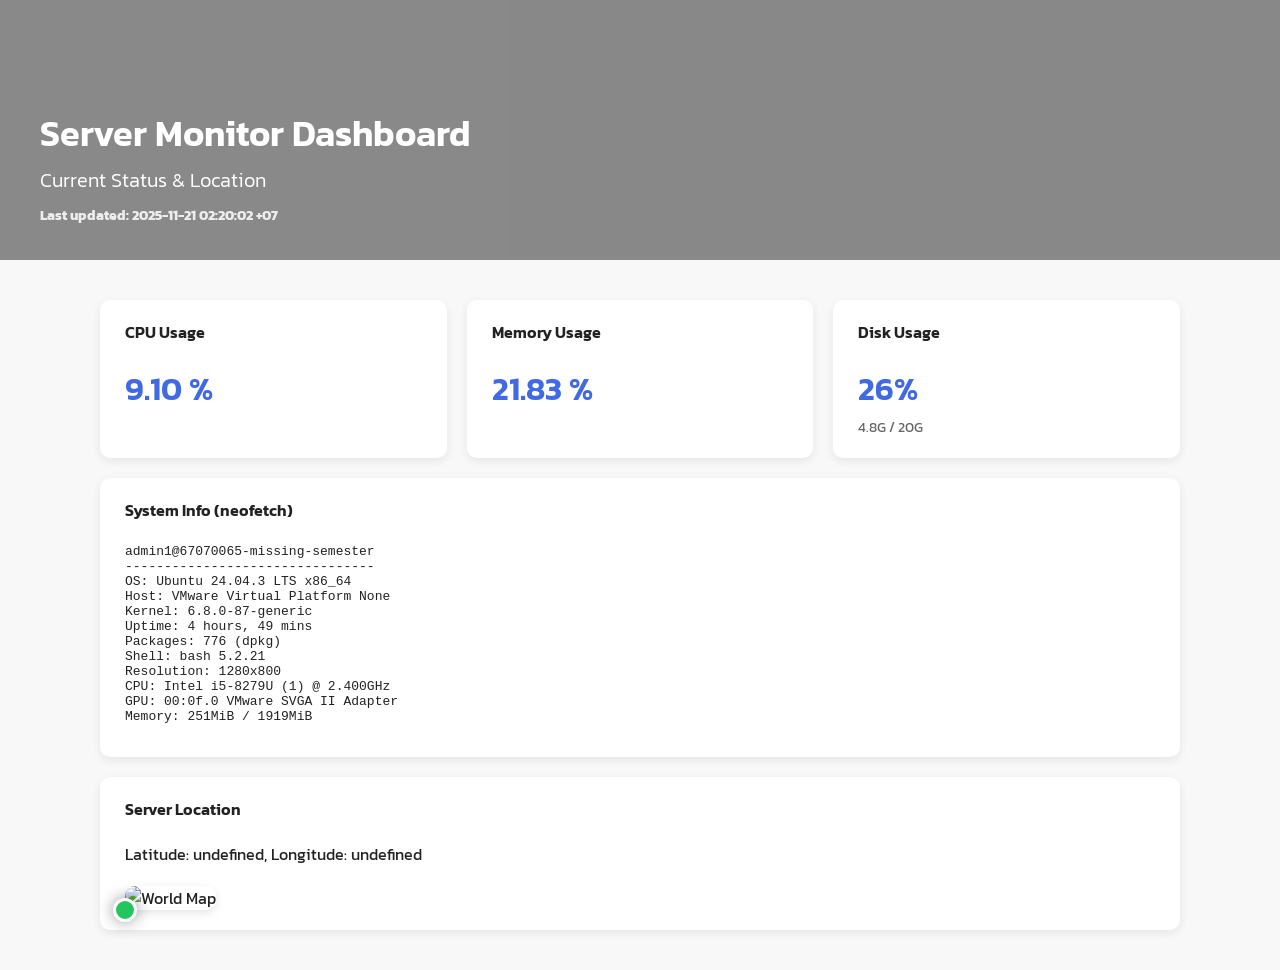
==== 67070065/index.html @ bbc3bfd3 "Make directory for mv file, removing network stat and replaced with map" ====
<!DOCTYPE html>
<html lang="en">
<head>
  <meta charset="UTF-8">
  <title>67070065-Monitoring</title>
  <link rel="stylesheet" href="./components/styles.css">
</head>
<body>
  <!-- Header Section -->
  <div class="hero">
    <div class="hero-overlay"></div>
    <div class="hero-content">
      <h1>Server Monitor Dashboard</h1>
      <h2>Current Status & Location</h2>
      <h3 id="lastUpdated"></h3>
    </div>
  </div>

  <!-- Content Section -->
  <div class="container">

    <div class="card-grid">

      <!-- CPU -->
      <div class="card">
        <h4>CPU Usage</h4>
        <p class="value" id="cpu">--%</p>
      </div>

      <!-- Memory -->
      <div class="card">
        <h4>Memory Usage</h4>
        <p class="value" id="memory">--%</p>
      </div>

      <!-- Disk -->
      <div class="card">
        <h4>Disk Usage</h4>
        <p class="value" id="disk">--%</p>
        <span class="sub" id="diskDetail"></span>
      </div>

    </div>

    <!-- System info -->
    <div class="card-wide">
      <h4>System Info (neofetch)</h4>
      <pre id="neofetch"></pre>
    </div>

    <!-- Location -->
    <div class="card-wide">
      <h4>Server Location</h4>
      <p id="locationText"></p>

      <div class="map-wrapper">
        <img src="./world-map.png" alt="World Map" class="world-map">
        <div id="server-marker" class="map-marker"></div>
      </div>
    </div>

  </div>

  <script src="./script/script.js"></script>
</body>
</html>
---- 67070065/components/styles.css ----
/* Google Font ที่คล้ายฟอนต์ในภาพ */
@import url('https://fonts.googleapis.com/css2?family=Kanit:wght@300;400;600&display=swap');

body {
  margin: 0;
  font-family: 'Kanit', sans-serif;
  background: #f8f8f8;
  color: #222;
}

/* Hero Header */
.hero {
  position: relative;
  height: 260px;
  background-image: url('https://lh3.googleusercontent.com/sitesv/AAzXCkeMVmCdHYzmqOdFjMakt-IIUpK1AvCXjqr-ZYyEuZpE0QEKBbKw4-WlD78rxnMeP6MLfWAIFfiCImliCYKeI57YHvNN8Ey6RY6GkQWldsDyjHAuQWdslqe7rUUchd09Z8UXMVvJz4lX9DOLVc3gDWciCCT0Enj3wXGm3owkMY15ONu-N4sCPb6Vjj0=w16383');   
  background-size: cover;
  background-position: center;
}

.hero-overlay {
  position: absolute;
  inset: 0;
  background: rgba(0,0,0,0.45);
}

.hero-content {
  position: absolute;
  bottom: 20px;
  left: 40px;
  color: white;
}

.hero-content h1 {
  font-size: 36px;
  margin: 0;
  font-weight: 600;
}

.hero-content h2 {
  margin: 5px 0;
  font-weight: 300;
  font-size: 20px;
}

.hero-content h3 {
  margin-top: 10px;
  opacity: 0.85;
  font-size: 14px;
}

/* Main Container */
.container {
  max-width: 1080px;
  margin: 40px auto;
  padding: 0 20px;
}

/* Card Groups */
.card-grid {
  display: grid;
  gap: 20px;
  grid-template-columns: repeat(auto-fit, minmax(260px, 1fr));
}

.card, .card-wide {
  background: white;
  padding: 20px 25px;
  border-radius: 10px;
  box-shadow: rgba(0,0,0,0.08) 0px 3px 10px;
  margin-bottom: 20px;
}

.card h4, .card-wide h4 {
  margin-top: 0;
  font-weight: 600;
}

.value {
  font-size: 32px;
  margin: 15px 0 0 0;
  font-weight: 600;
  color: royalblue;
}

.sub {
  display: block;
  margin-top: 4px;
  font-size: 14px;
  color: #666;
}

/* Map */
.map-wrapper {
  position: relative;
  width: 100%;
  max-width: 900px;
  margin-top: 20px;
}

.world-map {
  width: 100%;
  border-radius: 10px;
  box-shadow: rgba(0,0,0,0.1) 0px 3px 10px;
}

.map-marker {
  position: absolute;
  width: 18px;
  height: 18px;
  background: #22c55e;
  border: 3px solid white;
  border-radius: 50%;
  transform: translate(-50%, -50%);
  box-shadow: 0px 0px 15px rgba(0,0,0,0.4);
}
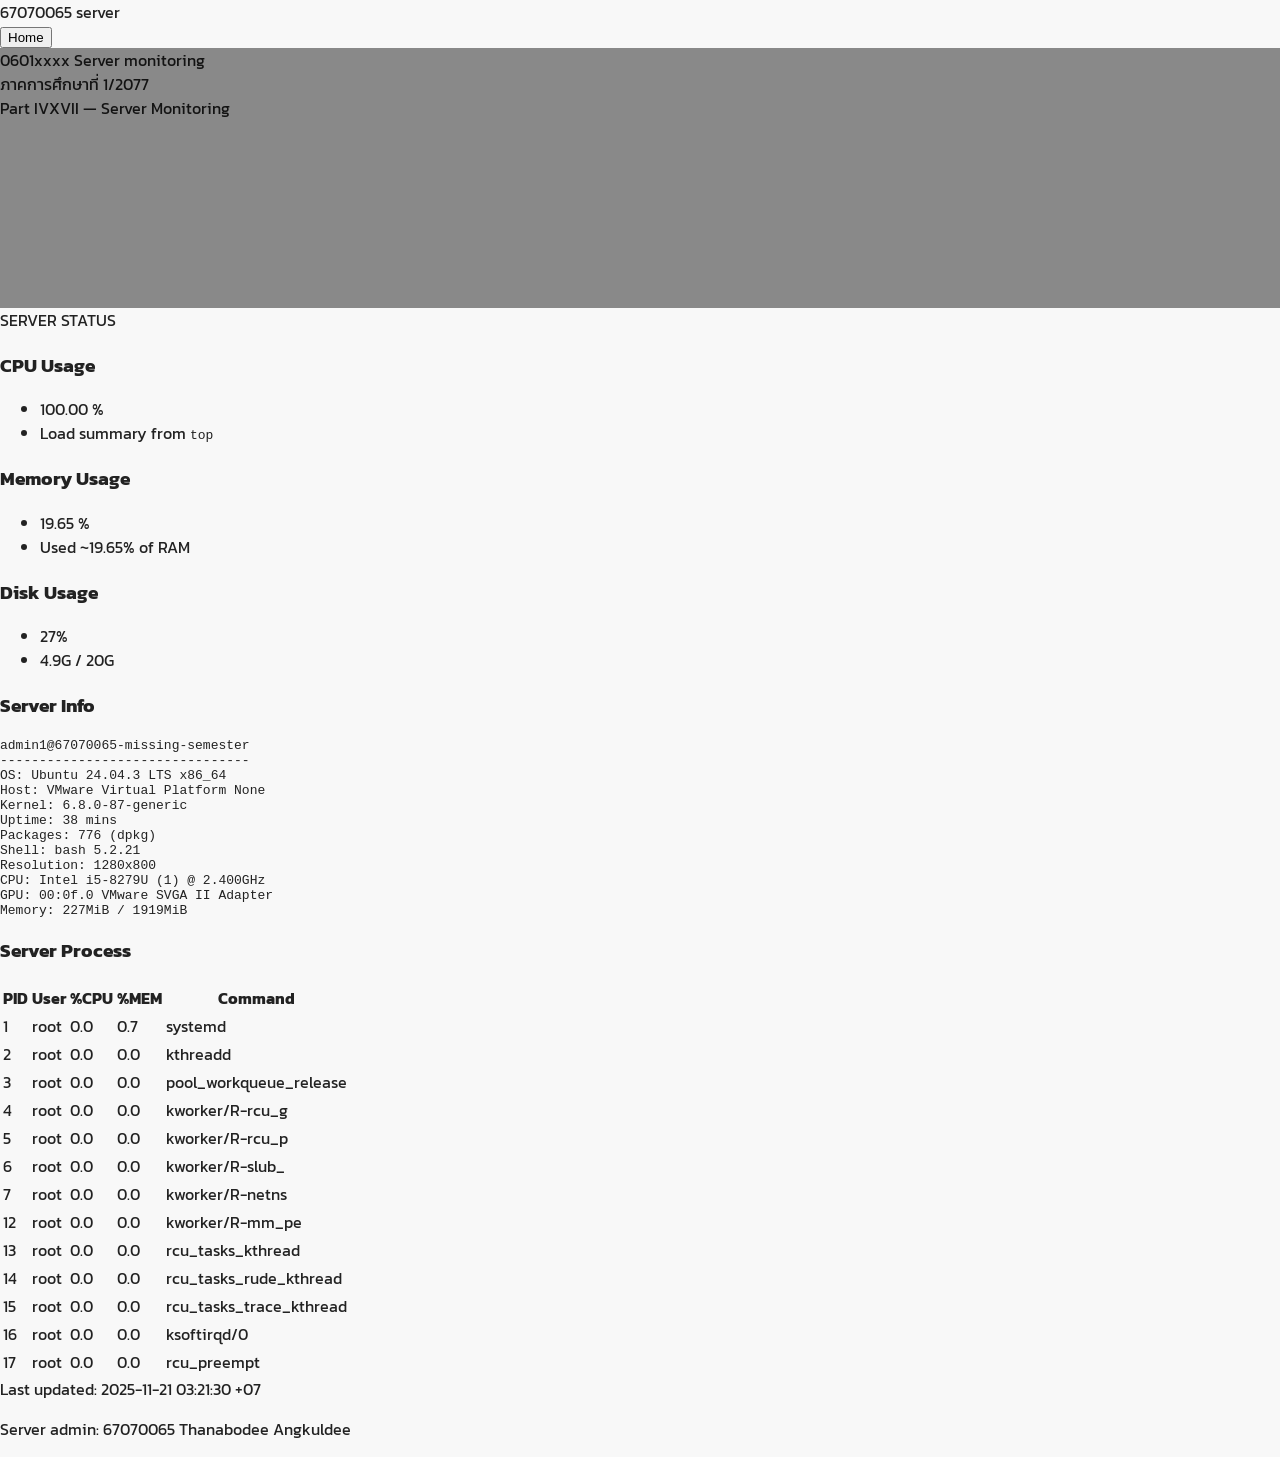
==== commit ab156fe3: "New design implemented and change server map to server process" ====
--- a/67070065/index.html
+++ b/67070065/index.html
@@ -2,65 +2,106 @@
 <html lang="en">
 <head>
   <meta charset="UTF-8">
-  <title>67070065-Monitoring</title>
+  <title>06016413 INTRODUCTION TO NETWORK SYSTEMS 3(3-0-6)</title>
   <link rel="stylesheet" href="./components/styles.css">
 </head>
 <body>
-  <!-- Header Section -->
-  <div class="hero">
+
+  <!-- Top bar -->
+  <header class="topbar">
+    <div class="topbar-left">
+      <div class="logo-circle"></div>
+      <span class="faculty-text">67070065 server</span>
+    </div>
+    <div class="topbar-right">
+      <button class="home-btn" href="./../index.html">Home</button>
+    </div>
+  </header>
+
+  <!-- Hero banner -->
+  <section class="hero">
+    <!-- ใส่รูปพื้นหลังที่ styles.css (hero::before) -->
     <div class="hero-overlay"></div>
-    <div class="hero-content">
-      <h1>Server Monitor Dashboard</h1>
-      <h2>Current Status & Location</h2>
-      <h3 id="lastUpdated"></h3>
+    <div class="hero-text">
+      <div class="hero-title-line1">0601xxxx Server monitoring</div>
+      <div class="hero-title-line2">ภาคการศึกษาที่ 1/2077</div>
+      <div class="hero-title-line3">Part IVXVII — Server Monitoring</div>
     </div>
-  </div>
+  </section>
 
-  <!-- Content Section -->
-  <div class="container">
+  <!-- Main content -->
+  <main class="content">
 
-    <div class="card-grid">
-
-      <!-- CPU -->
-      <div class="card">
-        <h4>CPU Usage</h4>
-        <p class="value" id="cpu">--%</p>
+    <section class="summary-row">
+      <div class="summary-image">
+        <div class="summary-image-inner">
+          <span class="summary-image-text">SERVER STATUS</span>
+        </div>
       </div>
 
-      <!-- Memory -->
-      <div class="card">
-        <h4>Memory Usage</h4>
-        <p class="value" id="memory">--%</p>
+      <div class="summary-col">
+        <h3>CPU Usage</h3>
+        <ul>
+          <li><span id="cpu-main">-- %</span></li>
+          <li class="sub-item">Load summary from <code>top</code></li>
+        </ul>
       </div>
 
-      <!-- Disk -->
-      <div class="card">
-        <h4>Disk Usage</h4>
-        <p class="value" id="disk">--%</p>
-        <span class="sub" id="diskDetail"></span>
+      <div class="summary-col">
+        <h3>Memory Usage</h3>
+        <ul>
+          <li><span id="memory-main">-- %</span></li>
+          <li class="sub-item" id="memory-detail"></li>
+        </ul>
       </div>
 
+      <div class="summary-col">
+        <h3>Disk Usage</h3>
+        <ul>
+          <li><span id="disk-main">--</span></li>
+          <li class="sub-item" id="disk-detail-main"></li>
+        </ul>
+      </div>
+    </section>
+
+    <section class="bottom-row">
+      <div class="bottom-col">
+        <h3>Server Info</h3>
+        <pre id="neofetch"></pre>
+      </div>
+
+      <div class="bottom-col">
+        <h3>Server Process</h3>
+        <div class="top-table-wrapper">
+          <table id="top-table">
+            <thead>
+              <tr>
+                <th>PID</th>
+                <th>User</th>
+                <th>%CPU</th>
+                <th>%MEM</th>
+                <th>Command</th>
+              </tr>
+            </thead>
+            <tbody>
+            </tbody>
+          </table>
+        </div>
+        <div class="last-updated">
+          <span id="lastUpdated"></span>
+        </div>
+      </div>
+    </section>
+
+  </main>
+
+  <footer class="page-footer">
+    <div class="footer-inner">
+      <p>Server admin: 67070065 Thanabodee Angkuldee</p>
     </div>
-
-    <!-- System info -->
-    <div class="card-wide">
-      <h4>System Info (neofetch)</h4>
-      <pre id="neofetch"></pre>
-    </div>
-
-    <!-- Location -->
-    <div class="card-wide">
-      <h4>Server Location</h4>
-      <p id="locationText"></p>
-
-      <div class="map-wrapper">
-        <img src="./world-map.png" alt="World Map" class="world-map">
-        <div id="server-marker" class="map-marker"></div>
-      </div>
-    </div>
-
-  </div>
+  </footer>
 
   <script src="./script/script.js"></script>
 </body>
 </html>
+
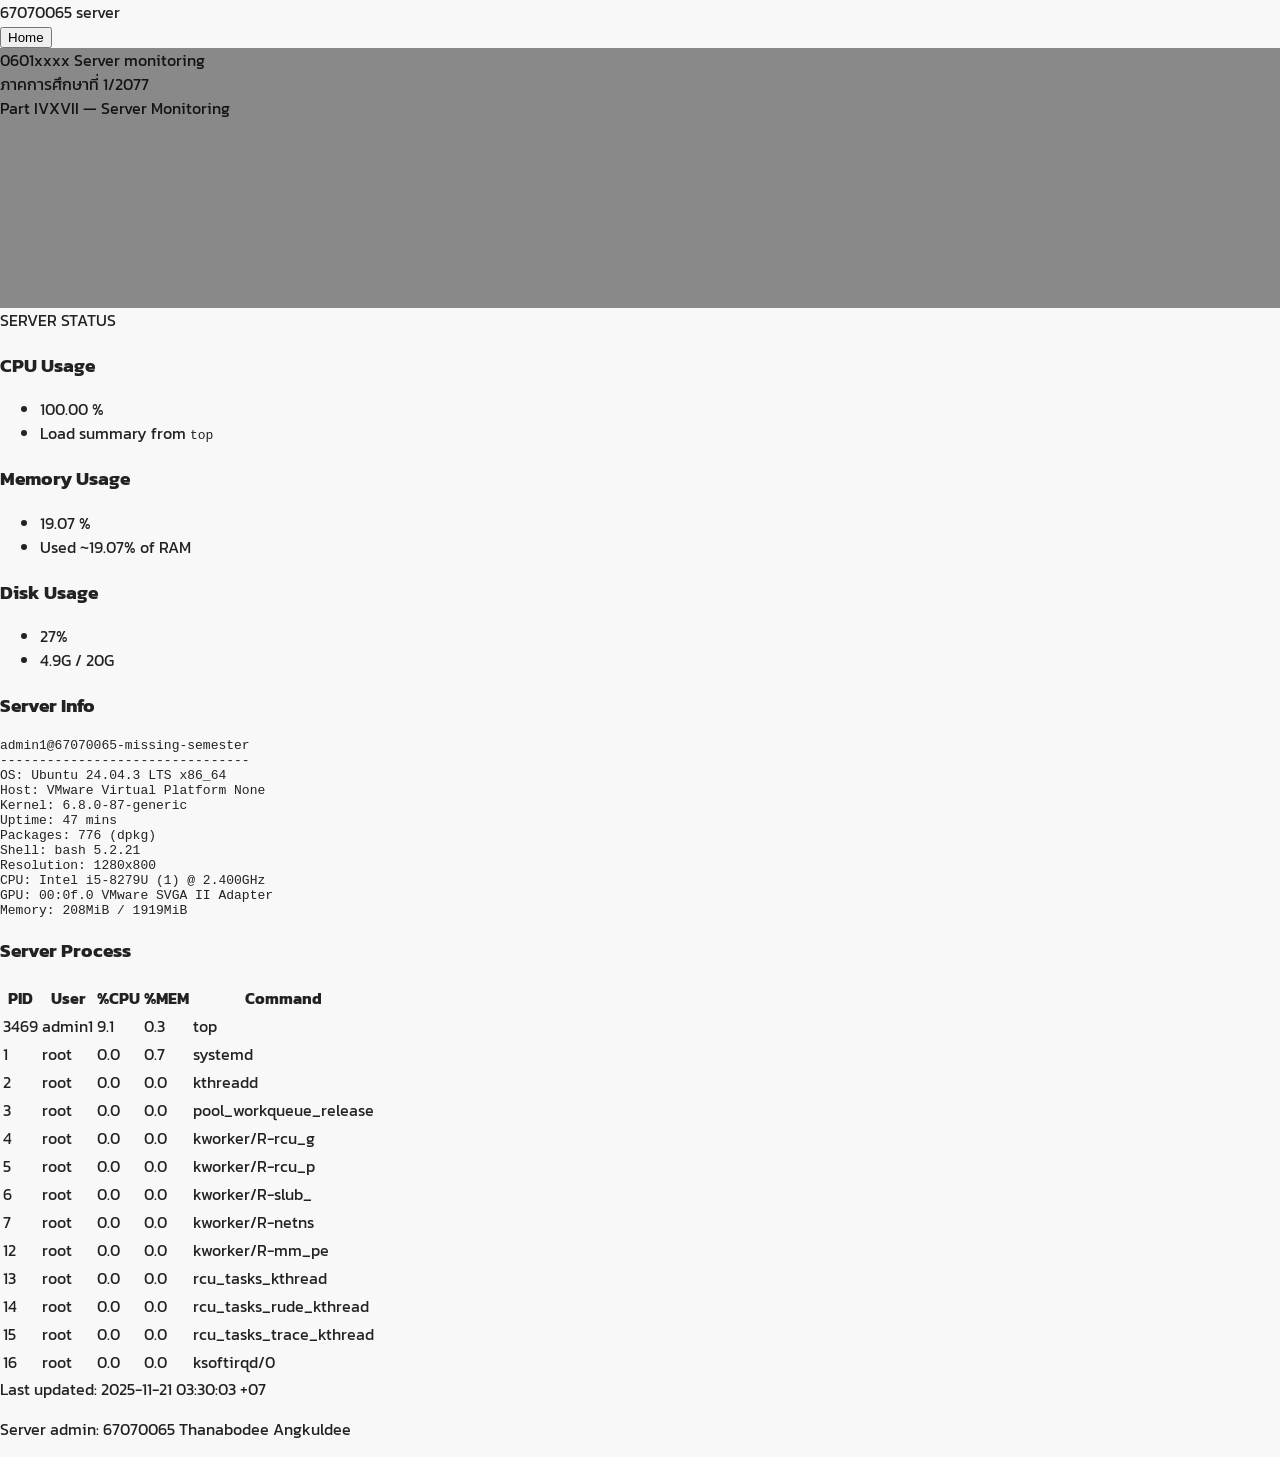
==== commit ca8fda23: "Changes some informations" ====
--- a/67070065/index.html
+++ b/67070065/index.html
@@ -2,7 +2,7 @@
 <html lang="en">
 <head>
   <meta charset="UTF-8">
-  <title>06016413 INTRODUCTION TO NETWORK SYSTEMS 3(3-0-6)</title>
+  <title>67070065 Server</title>
   <link rel="stylesheet" href="./components/styles.css">
 </head>
 <body>
@@ -20,7 +20,6 @@
 
   <!-- Hero banner -->
   <section class="hero">
-    <!-- ใส่รูปพื้นหลังที่ styles.css (hero::before) -->
     <div class="hero-overlay"></div>
     <div class="hero-text">
       <div class="hero-title-line1">0601xxxx Server monitoring</div>
@@ -104,4 +103,3 @@
   <script src="./script/script.js"></script>
 </body>
 </html>
-
